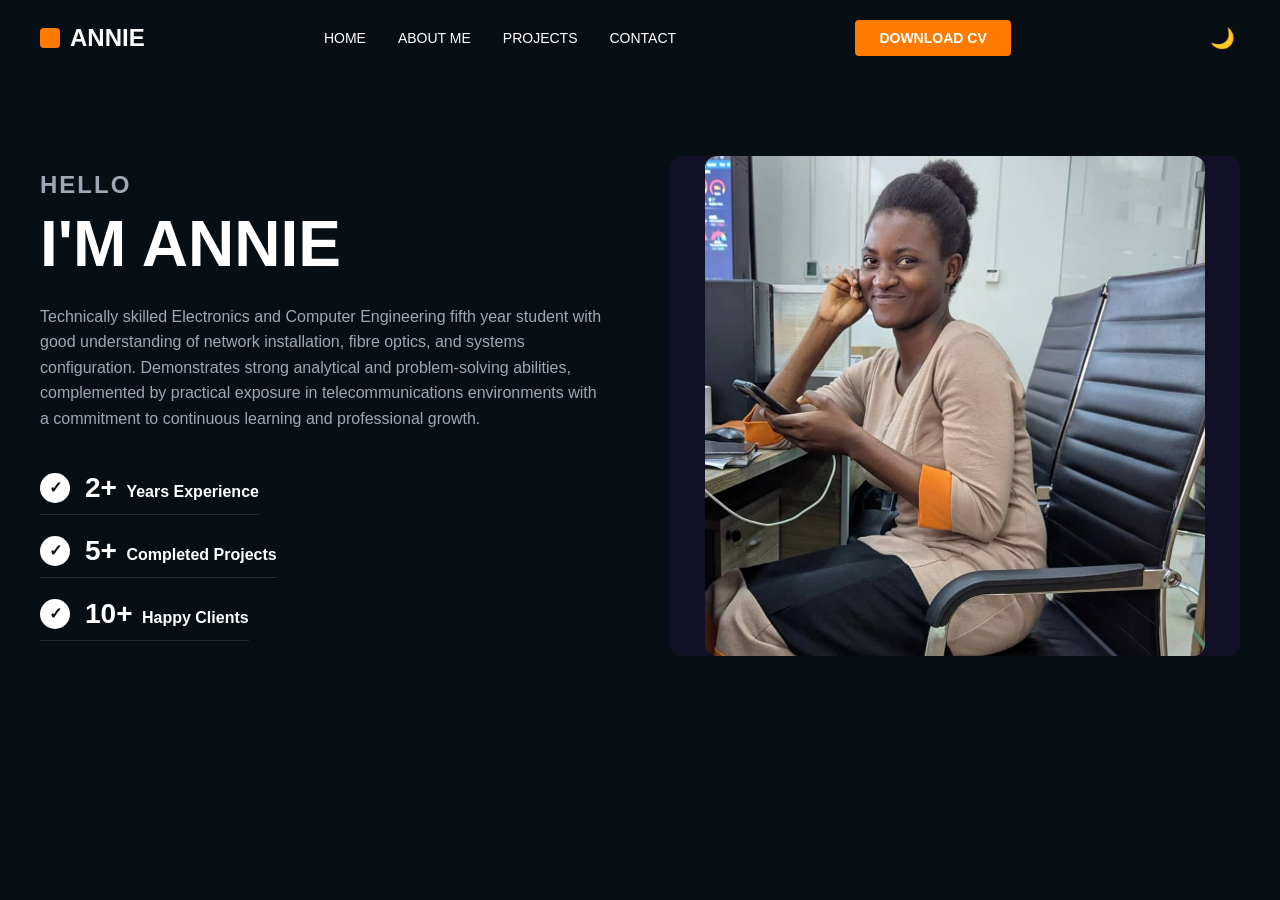
==== index.html @ 34b0680c "Initial commit: Basic structure and HTML files" ====
<!doctype html>
<html lang="en">
  <head>
    <meta charset="UTF-8" />
    <meta name="viewport" content="width=device-width, initial-scale=1.0" />
    <title>Annie Thomas | Portfolio</title>
    <link rel="stylesheet" href="style.css" />
  </head>
  <body>
    <!-- We will build the Nav Bar here -->
    <header>
      <div class="logo"><span class="logo-icon"></span> ANNIE</div>

      <nav>
        <ul class="nav-links">
          <li><a href="index.html">HOME</a></li>
          <li><a href="about.html">ABOUT ME</a></li>
          <li><a href="projects.html">PROJECTS</a></li>

          <li><a href="contact.html">CONTACT</a></li>
        </ul>
      </nav>

      <a href="annie thomas.pdf" download class="btn btn-primary"
        >DOWNLOAD CV</a
      >
      <button id="theme-toggle" class="theme-btn">🌙</button>

      <!-- Mobile Hamburger Menu -->
      <div class="hamburger">
        <span></span>
        <span></span>
        <span></span>
      </div>
    </header>

    <!-- We will build the Hero Section here -->

    <main>
      <section class="hero">
        <div class="hero-text">
          <p class="subheading">HELLO</p>
          <h1>I'M ANNIE</h1>
          <p class="hero-description">
            Technically skilled Electronics and Computer Engineering fifth year
            student with good understanding of network installation, fibre
            optics, and systems configuration. Demonstrates strong analytical
            and problem-solving abilities, complemented by practical exposure in
            telecommunications environments with a commitment to continuous
            learning and professional growth.
          </p>

          <div class="stats">
            <div class="stat-item">
              <div class="stat-icon">✓</div>
              <div class="stat-info">
                <span class="stat-number">2+</span>
                <span class="stat-label">Years Experience</span>
              </div>
            </div>
            <div class="stat-item">
              <div class="stat-icon">✓</div>
              <div class="stat-info">
                <span class="stat-number">5+</span>
                <span class="stat-label">Completed Projects</span>
              </div>
            </div>
            <div class="stat-item">
              <div class="stat-icon">✓</div>
              <div class="stat-info">
                <span class="stat-number">10+</span>
                <span class="stat-label">Happy Clients</span>
              </div>
            </div>
          </div>
        </div>

        <div class="hero-image">
          <!-- Replace the src below with the actual path to your photo later -->
          <img src="annie.jpeg" alt="Annie Thomas" />
        </div>
      </section>
    </main>

    <!-- We will build the Footer here -->

    <script src="script.js"></script>
  </body>
</html>
---- style.css ----
:root {
  /* Colors from Figma Design System */
  --color-primary: #FF7A00;
  --color-bg: #080F14;
  --color-surface: #111027;
  --color-text-main: #FFFFFF;
  --color-text-sub: #A0A7B4;
  --color-border: #1F2937;
}

[data-theme="light"] {
  --color-bg: #F4F4F4;        /* Light gray background */
  --color-surface: #FFFFFF;   /* White cards/forms */
  --color-text-main: #111111; /* Dark text */
  --color-text-sub: #555555;  /* Medium gray text */
  --color-border: #DDDDDD;    /* Light borders */
}

* {
  margin: 0;
  padding: 0;
  box-sizing: border-box;
}

body {
  background-color: var(--color-bg);
  color: var(--color-text-main);
  font-family: 'Poppins', sans-serif; /* We will add the font later */
}

/* --- NAV BAR --- */
header {
  display: flex;
  justify-content: space-between;
  align-items: center;
  padding: 20px 40px;
  background-color: transparent; /* You can change this to var(--color-bg) or keep it transparent */
  position: relative;
  z-index: 10;
}

.logo {
  font-size: 24px;
  font-weight: 700;
  color: var(--color-text-main);
  display: flex;
  align-items: center;
  gap: 10px;
}

.logo-icon {
  display: inline-block;
  width: 20px;
  height: 20px;
  background-color: var(--color-primary);
  border-radius: 4px;
}

.nav-links {
  display: flex;
  list-style: none;
  gap: 32px;
}

.nav-links a {
  text-decoration: none;
  color: var(--color-text-main);
  font-size: 14px;
  font-weight: 500;
  transition: color 0.3s ease;
}

.nav-links a:hover {
  color: var(--color-primary);
}

/* The Download CV Button */
.btn {
  display: inline-block;
  padding: 10px 24px;
  font-size: 14px;
  font-weight: 600;
  text-decoration: none;
  border-radius: 4px;
  cursor: pointer;
  transition: all 0.3s ease;
}

.btn-primary {
  background-color: var(--color-primary);
  color: var(--color-text-main); /* White text on orange */
}

.btn-primary:hover {
  background-color: #FF9933; /* Lighter orange from your Design System */
}

/* Mobile Hamburger Menu (Hidden by default) */
.hamburger {
  display: none; 
  flex-direction: column;
  gap: 5px;
  cursor: pointer;
}

.hamburger span {
  width: 25px;
  height: 3px;
  background-color: var(--color-text-main);
  border-radius: 2px;
}

/* --- HERO SECTION --- */
.hero {
  display: flex;
  justify-content: space-between;
  align-items: center;
  padding: 80px 40px;
  max-width: 1440px;
  margin: 0 auto;
  gap: 60px;
}

.hero-text {
  flex: 1;
  max-width: 600px;
}

.subheading {
  color: var(--color-text-sub);
  font-size: 24px;
  font-weight: 700;
  letter-spacing: 2px;
  margin-bottom: 10px;
}

.hero-text h1 {
  font-size: 64px;
  font-weight: 700;
  line-height: 1.1;
  margin-bottom: 24px;
  color: var(--color-text-main);
}

.hero-description {
  color: var(--color-text-sub);
  font-size: 16px;
  line-height: 1.6;
  margin-bottom: 40px;
}

/* Stats Section */
.stats {
  display: flex;
  flex-direction: column;
  gap: 20px;
}

.stat-item {
  display: flex;
  align-items: center;
  gap: 15px;
  border-bottom: 1px solid var(--color-border);
  padding-bottom: 10px;
  width: fit-content;
}

.stat-icon {
  width: 30px;
  height: 30px;
  background-color: var(--color-text-main);
  color: var(--color-bg);
  border-radius: 50%;
  display: flex;
  justify-content: center;
  align-items: center;
  font-weight: bold;
}

.stat-number {
  font-size: 28px;
  font-weight: 700;
  color: var(--color-text-main);
}

.stat-label {
  font-size: 16px;
  font-weight: 600;
  color: var(--color-text-main);
  margin-left: 5px;
}


 /* Hero Image */
.hero-image {
  flex: 1;
  display: flex;
  justify-content: center;
  align-items: center;
  background-color: var(--color-surface); /* Added temporary background */
  border-radius: 12px;
  min-height: 500px; /* Added a minimum height so it doesn't collapse */
}

.hero-image img {
  width: 100%;
  max-width: 500px;
  border-radius: 12px;
  object-fit: cover;
}


.hero-image img {
  width: 100%;
  max-width: 500px;
  border-radius: 12px;
  object-fit: cover;
}

/* --- RESPONSIVE DESIGN (Mobile) --- */
@media (max-width: 768px) {
  
  /* 1. Hide the desktop nav links */
  .nav-links {
    display: none;
  }

  /* 2. Show the hamburger menu */
  .hamburger {
    display: flex;
  }

  /* 3. Adjust the header padding */
  header {
    padding: 15px 20px;
  }

  /* 4. Stack the Hero section vertically */
  .hero {
    flex-direction: column;
    padding: 40px 20px;
    text-align: center;
    gap: 40px;
  }

  /* 5. Center the text and stats */
  .hero-text {
    max-width: 100%;
  }

  .subheading {
    font-size: 18px;
  }

  .hero-text h1 {
    font-size: 40px;
  }

  .hero-description {
    font-size: 14px;
  }

  /* 6. Center the stats list */
  .stats {
    align-items: center;
  }

  .stat-item {
    width: 100%;
    justify-content: center;
  }

  /* 7. Make the image full width */
  .hero-image {
    width: 100%;
    min-height: auto;
  }

  .hero-image img {
    max-width: 100%;
  }
}

/* --- PROJECTS PAGE --- */
.projects-section {
  max-width: 1440px;
  margin: 0 auto;
  padding: 60px 40px;
}

.page-title {
  font-size: 48px;
  font-weight: 700;
  margin-bottom: 10px;
}

.page-subtitle {
  color: var(--color-text-sub);
  font-size: 18px;
  margin-bottom: 40px;
}

.projects-grid {
  display: grid;
  grid-template-columns: repeat(3, 1fr);
  gap: 32px;
  margin-bottom: 40px;
}

.project-card {
  background-color: var(--color-surface);
  border-radius: 12px;
  padding: 24px;
  border: 1px solid var(--color-border);
}

.text-card h2 {
  font-size: 22px;
  margin-bottom: 12px;
  color: var(--color-text-main);
}

.text-card p {
  font-size: 14px;
  color: var(--color-text-sub);
  margin-bottom: 12px;
  line-height: 1.5;
}

.tools, .reflection {
  font-size: 12px !important;
  color: #888 !important;
}

.image-card {
  padding: 0;
  overflow: hidden;
  height: 250px;
}

.image-card img {
  width: 100%;
  height: 100%;
  object-fit: cover;
}

/* GitHub API Section */
.github-section {
  max-width: 1440px;
  margin: 0 auto;
  padding: 40px;
}

.github-section h2 {
  font-size: 32px;
  margin-bottom: 20px;
}

#github-container {
  display: grid;
  grid-template-columns: repeat(3, 1fr);
  gap: 20px;
}

.repo-card {
  background-color: var(--color-surface);
  padding: 20px;
  border-radius: 8px;
  border: 1px solid var(--color-border);
  text-decoration: none;
  color: var(--color-text-main);
  transition: transform 0.2s;
}

.repo-card:hover {
  transform: translateY(-5px);
  border-color: var(--color-primary);
}

/* Mobile responsive for projects */
@media (max-width: 768px) {
  .projects-grid, #github-container {
    grid-template-columns: 1fr;
  }
  .projects-section, .github-section {
    padding: 40px 20px;
  }
  .page-title {
    font-size: 32px;
  }
}

/* --- ABOUT PAGE --- */
.about-section {
  display: flex;
  gap: 60px;
  max-width: 1200px;
  margin: 0 auto;
  padding: 60px 40px;
}

.about-left {
  flex: 1;
  display: flex;
  flex-direction: column;
  gap: 20px;
}

.about-image img {
  width: 100%;
  max-width: 500px;
  border-radius: 12px;
  object-fit: cover;
}

.skills-box {
  background-color: var(--color-surface);
  padding: 20px;
  border-radius: 12px;
  border: 1px solid var(--color-border);
  max-width: 500px;
}

.skills-box h3 {
  margin-bottom: 15px;
  color: var(--color-primary);
  font-size: 14px;
  letter-spacing: 1px;
}

.skill-item {
  margin-bottom: 15px;
}

.skill-item span {
  font-size: 12px;
  display: block;
  margin-bottom: 5px;
}

.skill-bar {
  background-color: var(--color-bg);
  height: 8px;
  border-radius: 4px;
  overflow: hidden;
  position: relative;
}

.skill-bar .fill {
  background-color: var(--color-primary);
  height: 100%;
  border-radius: 4px;
}

.skill-item .percent {
  text-align: right;
  font-size: 10px;
  color: var(--color-text-sub);
  margin-top: 2px;
}

.about-right {
  flex: 1;
}

.about-header-box {
  display: inline-block;
  border: 2px solid var(--color-text-main);
  padding: 10px 20px;
  margin-bottom: 20px;
  font-weight: 700;
  position: relative;
}

.about-right p {
  color: var(--color-text-sub);
  line-height: 1.6;
  margin-bottom: 20px;
  font-size: 16px;
}

/* Mobile Responsive */
@media (max-width: 768px) {
  .about-section {
    flex-direction: column;
    padding: 40px 20px;
  }
}

/* --- CONTACT PAGE --- */
.contact-section {
  max-width: 1200px;
  margin: 0 auto;
  padding: 60px 40px;
}

.contact-layout {
  display: flex;
  gap: 60px;
  margin-top: 40px;
}

.contact-info {
  flex: 1;
}

.contact-info h2 {
  font-size: 32px;
  margin-bottom: 20px;
}

.contact-info ul {
  list-style: none;
}

.contact-info li {
  margin-bottom: 15px;
  color: var(--color-text-sub);
  font-size: 16px;
}

.contact-info strong {
  color: var(--color-text-main);
}

.contact-form-container {
  flex: 1;
  background-color: var(--color-surface);
  padding: 40px;
  border-radius: 12px;
  border: 1px solid var(--color-border);
}

.form-group {
  margin-bottom: 25px;
}

.form-group label {
  display: block;
  margin-bottom: 8px;
  font-size: 14px;
  color: var(--color-primary);
  font-weight: 600;
}

.form-group input,
.form-group textarea {
  width: 100%;
  padding: 12px;
  background-color: var(--color-bg);
  border: 2px solid var(--color-border);
  border-radius: 6px;
  color: var(--color-text-main);
  font-family: inherit;
  font-size: 14px;
  transition: border-color 0.3s ease;
}

.form-group input:focus,
.form-group textarea:focus {
  outline: none;
  border-color: var(--color-primary);
}

/* Error State Styling */
.form-group.error input,
.form-group.error textarea {
  border-color: #FF0000; /* Red border */
}

.error-message {
  display: none;
  color: #FF0000;
  font-size: 12px;
  margin-top: 5px;
}

.form-group.error .error-message {
  display: block; /* Shows the error text when active */
}

/* Mobile Responsive */
@media (max-width: 768px) {
  .contact-layout {
    flex-direction: column;
    gap: 40px;
  }
  .contact-section {
    padding: 40px 20px;
  }
}

/* --- 404 PAGE --- */
.error-page {
  display: flex;
  flex-direction: column;
  justify-content: center;
  align-items: center;
  min-height: 80vh; /* Takes up most of the screen height */
  text-align: center;
  padding: 40px 20px;
}

.error-page h1 {
  font-size: 120px;
  font-weight: 700;
  color: var(--color-primary);
  line-height: 1;
  margin-bottom: 10px;
}

.error-page h2 {
  font-size: 32px;
  margin-bottom: 15px;
}

.error-page p {
  color: var(--color-text-sub);
  font-size: 16px;
  max-width: 400px;
}

/* --- THEME TOGGLE BUTTON --- */
.theme-btn {
  background: transparent;
  border: none;
  font-size: 20px;
  cursor: pointer;
  padding: 5px;
  margin-left: 15px;
  transition: transform 0.3s ease;
}

.theme-btn:hover {
  transform: scale(1.2);
}

/* Show mobile menu when hamburger is clicked */
.nav-links.active {
  display: flex;
  flex-direction: column;
  position: absolute;
  top: 70px;
  left: 0;
  width: 100%;
  background-color: var(--color-surface);
  padding: 20px;
  border-bottom: 1px solid var(--color-border);
  z-index: 100;
}

/* Respect user's motion preferences */
@media (prefers-reduced-motion: reduce) {
  * {
    animation-duration: 0.01ms !important;
    animation-iteration-count: 1 !important;
    transition-duration: 0.01ms !important;
    scroll-behavior: auto !important;
  }
}
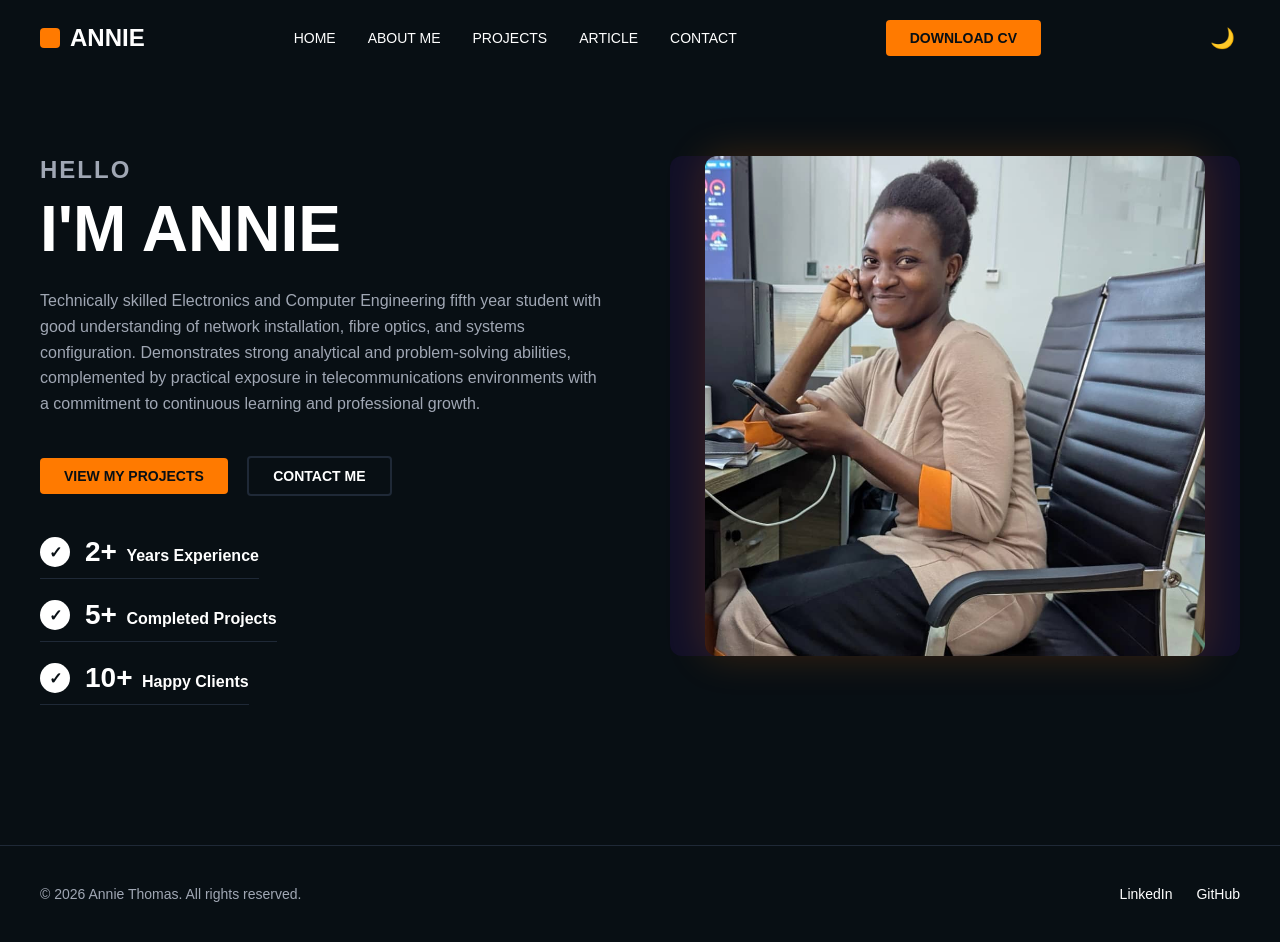
==== commit 793975a5: "Add documentation files and technical article" ====
--- a/index.html
+++ b/index.html
@@ -7,7 +7,7 @@
     <link rel="stylesheet" href="style.css" />
   </head>
   <body>
-    <!-- We will build the Nav Bar here -->
+    <!--  the Nav Bar  -->
     <header>
       <div class="logo"><span class="logo-icon"></span> ANNIE</div>
 
@@ -16,6 +16,7 @@
           <li><a href="index.html">HOME</a></li>
           <li><a href="about.html">ABOUT ME</a></li>
           <li><a href="projects.html">PROJECTS</a></li>
+          <li><a href="article.html">ARTICLE</a></li>
 
           <li><a href="contact.html">CONTACT</a></li>
         </ul>
@@ -34,7 +35,7 @@
       </div>
     </header>
 
-    <!-- We will build the Hero Section here -->
+    <!--  the Hero Section here -->
 
     <main>
       <section class="hero">
@@ -49,6 +50,11 @@
             telecommunications environments with a commitment to continuous
             learning and professional growth.
           </p>
+
+          <div class="hero-cta">
+            <a href="projects.html" class="btn btn-primary">VIEW MY PROJECTS</a>
+            <a href="contact.html" class="btn btn-secondary">CONTACT ME</a>
+          </div>
 
           <div class="stats">
             <div class="stat-item">
@@ -76,14 +82,22 @@
         </div>
 
         <div class="hero-image">
-          <!-- Replace the src below with the actual path to your photo later -->
+          <!-- adding a photo -->
           <img src="annie.jpeg" alt="Annie Thomas" />
         </div>
       </section>
     </main>
 
-    <!-- We will build the Footer here -->
-
+    <!-- footer -->
+    <footer class="site-footer">
+        <div class="footer-content">
+            <p>&copy; 2026 Annie Thomas. All rights reserved.</p>
+            <div class="social-links">
+                <a href="https://linkedin.com/in/annie-thomas" target="_blank">LinkedIn</a>
+                <a href="https://github.com/thomasyinci-lab" target="_blank">GitHub</a>
+            </div>
+        </div>
+    </footer>
     <script src="script.js"></script>
   </body>
 </html>
--- a/style.css
+++ b/style.css
@@ -88,7 +88,7 @@
 
 .btn-primary {
   background-color: var(--color-primary);
-  color: var(--color-text-main); /* White text on orange */
+  color: var(--color-bg); /* Changed from white to dark background */
 }
 
 .btn-primary:hover {
@@ -114,7 +114,7 @@
 .hero {
   display: flex;
   justify-content: space-between;
-  align-items: center;
+  align-items: flex-start;
   padding: 80px 40px;
   max-width: 1440px;
   margin: 0 auto;
@@ -193,28 +193,29 @@
 
  /* Hero Image */
 .hero-image {
-  flex: 1;
+ flex:1;
   display: flex;
   justify-content: center;
   align-items: center;
   background-color: var(--color-surface); /* Added temporary background */
   border-radius: 12px;
-  min-height: 500px; /* Added a minimum height so it doesn't collapse */
-}
+  min-height:500px;
+}
+
+.hero-image img {
+  width: 100%;
+  max-width: 500px;
+  border-radius: 12px;
+  object-fit:cover;
+}
+
 
 .hero-image img {
   width: 100%;
   max-width: 500px;
   border-radius: 12px;
   object-fit: cover;
-}
-
-
-.hero-image img {
-  width: 100%;
-  max-width: 500px;
-  border-radius: 12px;
-  object-fit: cover;
+  box-shadow: 0 0 40px rgba(255, 122, 0, 0.2);
 }
 
 /* --- RESPONSIVE DESIGN (Mobile) --- */
@@ -406,11 +407,17 @@
   gap: 20px;
 }
 
+.about-image {
+ max-width: 500px;
+
+}
 .about-image img {
   width: 100%;
   max-width: 500px;
+  min-width:300px;
   border-radius: 12px;
-  object-fit: cover;
+  object-fit:cover;
+  max-height:420px;
 }
 
 .skills-box {
@@ -657,4 +664,120 @@
     transition-duration: 0.01ms !important;
     scroll-behavior: auto !important;
   }
-}+}
+
+/* --- ARTICLE PAGE --- */
+.article-container {
+  max-width: 800px; /* Narrower for better readability */
+  margin: 0 auto;
+  padding: 60px 20px;
+}
+
+.article-container h1 {
+  font-size: 42px;
+  margin-bottom: 10px;
+  line-height: 1.2;
+}
+
+.article-meta {
+  color: var(--color-primary);
+  font-size: 14px;
+  margin-bottom: 40px;
+}
+
+.article-container h2 {
+  font-size: 24px;
+  margin-top: 40px;
+  margin-bottom: 15px;
+}
+
+.article-container p {
+  color: var(--color-text-sub);
+  font-size: 16px;
+  line-height: 1.8; /* More spacing for long-form reading */
+  margin-bottom: 20px;
+}
+
+/* --- CONTACT IMAGE --- */
+.contact-image {
+  flex: 1;
+  display: flex;
+  justify-content: center;
+  align-items: flex-start;
+}
+
+.contact-image img {
+  width: 100%;
+  max-width: 400px;
+  border-radius: 12px;
+  object-fit: cover;
+}
+
+/* Mobile Responsive adjustment for the image */
+@media (max-width: 768px) {
+  .contact-image {
+    width: 100%;
+    justify-content: center;
+  }
+}
+
+/* Secondary Button Style */
+.btn-secondary {
+  background-color: transparent;
+  color: var(--color-text-main);
+  border: 2px solid var(--color-border);
+  margin-left: 15px;
+}
+.btn-secondary:hover {
+  border-color: var(--color-primary);
+  color: var(--color-primary);
+}
+.hero-cta {
+  margin-bottom: 40px;
+}
+/* For mobile */
+@media (max-width: 768px) {
+  .hero-cta {
+    display: flex;
+    flex-direction: column;
+    gap: 15px;
+  }
+  .btn-secondary {
+    margin-left: 0;
+  }
+}
+
+/* --- FOOTER --- */
+.site-footer {
+  border-top: 1px solid var(--color-border);
+  padding: 40px;
+  margin-top: 60px;
+}
+.footer-content {
+  max-width: 1440px;
+  margin: 0 auto;
+  display: flex;
+  justify-content: space-between;
+  align-items: center;
+  color: var(--color-text-sub);
+  font-size: 14px;
+}
+.social-links a {
+  color: var(--color-text-main);
+  text-decoration: none;
+  margin-left: 20px;
+  transition: color 0.3s;
+}
+.social-links a:hover {
+  color: var(--color-primary);
+}
+@media (max-width: 768px) {
+  .footer-content {
+    flex-direction: column;
+    gap: 20px;
+    text-align: center;
+  }
+  .social-links a {
+    margin: 0 10px;
+  }
+}
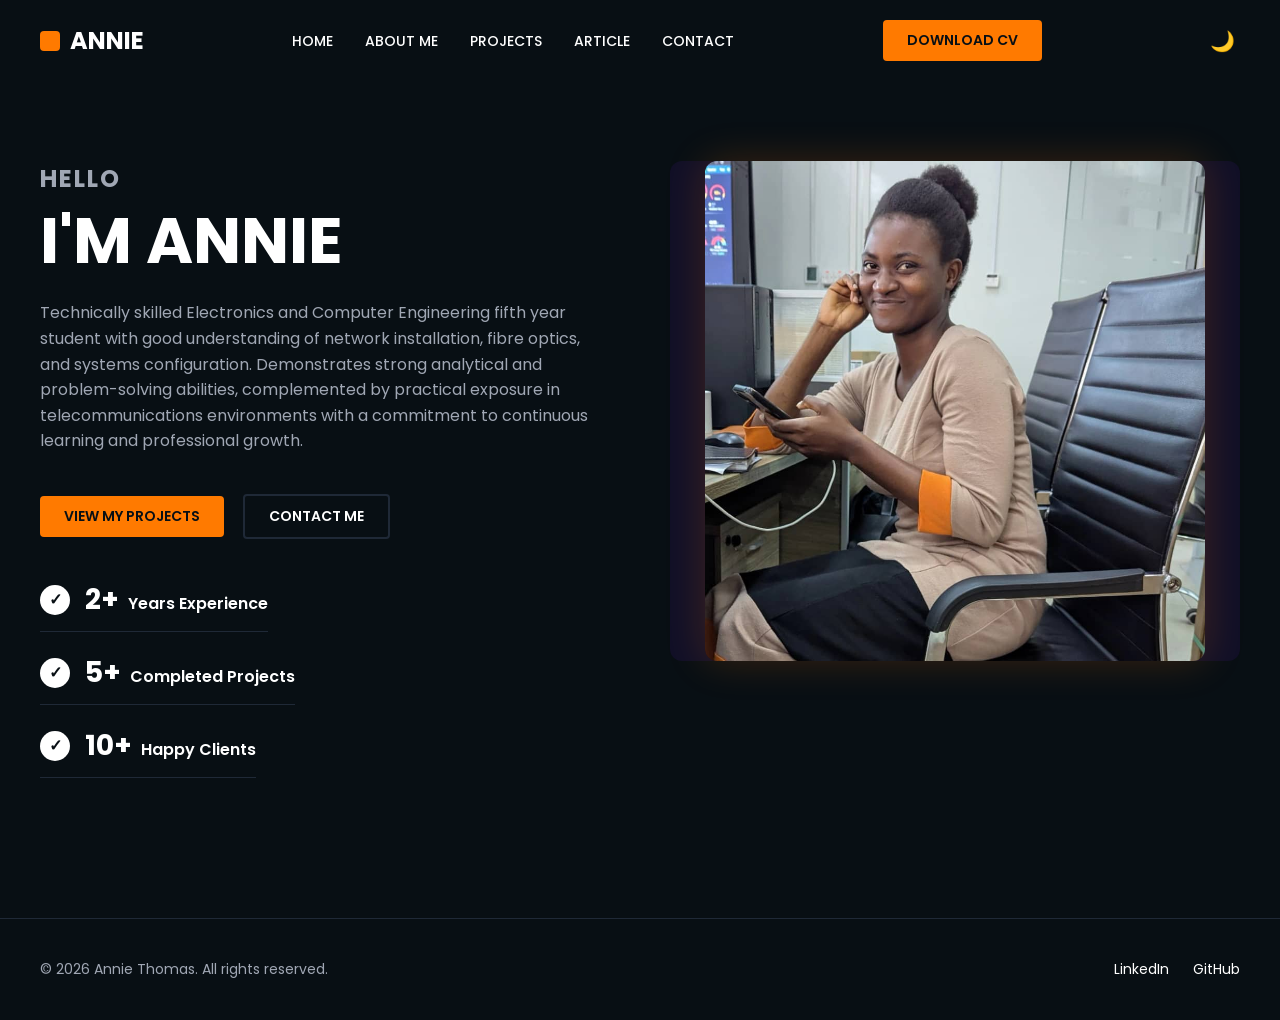
==== commit 160cf4e5: "Performance: compressed images, added meta descriptions and optimized fonts/scripts" ====
--- a/index.html
+++ b/index.html
@@ -4,6 +4,16 @@
     <meta charset="UTF-8" />
     <meta name="viewport" content="width=device-width, initial-scale=1.0" />
     <title>Annie Thomas | Portfolio</title>
+    <meta
+      name="description"
+      content="Annie Thomas - Electronics and Computer Engineering portfolio featuring network projects, fibre optic splicing, and contact information."
+    />
+    <link rel="preconnect" href="https://fonts.googleapis.com" />
+    <link rel="preconnect" href="https://fonts.gstatic.com" crossorigin />
+    <link
+      href="https://fonts.googleapis.com/css2?family=Poppins:wght@400;600;700&display=swap"
+      rel="stylesheet"
+    />
     <link rel="stylesheet" href="style.css" />
   </head>
   <body>
@@ -22,7 +32,7 @@
         </ul>
       </nav>
 
-      <a href="annie thomas.pdf" download class="btn btn-primary"
+      <a href="annie_thomas.pdf" download class="btn btn-primary"
         >DOWNLOAD CV</a
       >
       <button id="theme-toggle" class="theme-btn">🌙</button>
@@ -90,14 +100,18 @@
 
     <!-- footer -->
     <footer class="site-footer">
-        <div class="footer-content">
-            <p>&copy; 2026 Annie Thomas. All rights reserved.</p>
-            <div class="social-links">
-                <a href="https://linkedin.com/in/annie-thomas" target="_blank">LinkedIn</a>
-                <a href="https://github.com/thomasyinci-lab" target="_blank">GitHub</a>
-            </div>
+      <div class="footer-content">
+        <p>&copy; 2026 Annie Thomas. All rights reserved.</p>
+        <div class="social-links">
+          <a href="https://linkedin.com/in/annie-thomas" target="_blank"
+            >LinkedIn</a
+          >
+          <a href="https://github.com/thomasyinci-lab" target="_blank"
+            >GitHub</a
+          >
         </div>
+      </div>
     </footer>
-    <script src="script.js"></script>
+   <script src="script.js" defer></script>
   </body>
 </html>
--- a/style.css
+++ b/style.css
@@ -474,7 +474,8 @@
   display: inline-block;
   border: 2px solid var(--color-text-main);
   padding: 10px 20px;
-  margin-bottom: 20px;
+  margin: 0 0 20px 0; /* Removed default h1 margins */
+  font-size: 24px;    /* Keeps it the same size as before */
   font-weight: 700;
   position: relative;
 }
